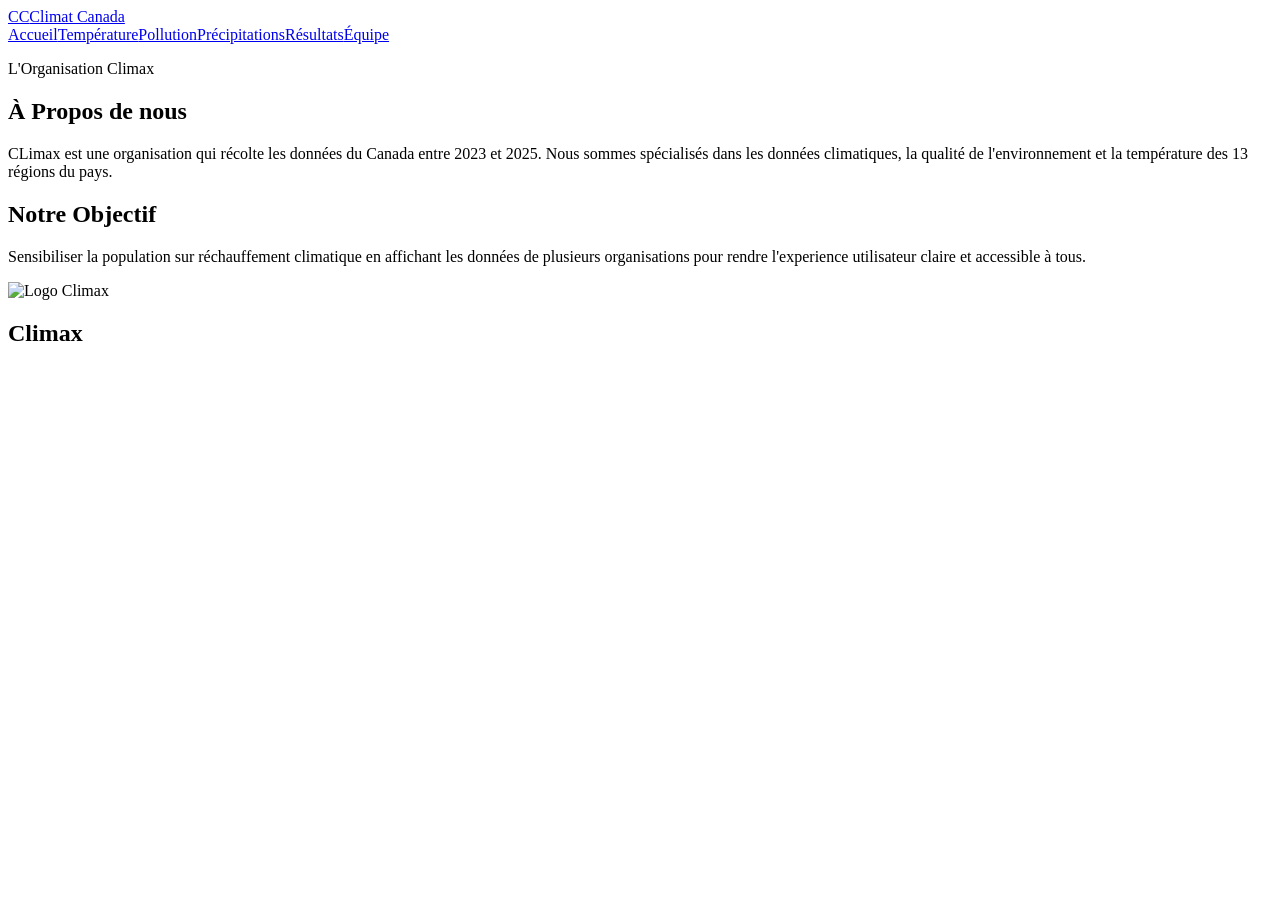
==== site/index.html @ 68cd66f8 "index add" ====
<!doctype html>
<html lang="fr">

<head>
    <meta charset="utf-8">
    <meta name="viewport" content="width=device-width, initial-scale=1">
    <meta name="description" content="températures (dégrée Celsius o C) moyennes de 
chaque année dans chacune des 13 provinces et territoires du Canada.">
    <title>Pollution | Climat Canada</title>
    <link rel="stylesheet" href="css/commun.css">
    <link rel="stylesheet" href="css/donnees.css">
</head>

<body data-theme="Temperature">
    <header class="site-header">
        <div class="container nav-wrap">
            <a class="brand" href="index.html"><span class="brand-mark">CC</span>Climat Canada</a>
            <nav class="main-nav" aria-label="Navigation principale">
                <a href="index.html" aria-current="page">Accueil</a><a href="Temperature.html">Température</a><a
                    href="pollution.html">Pollution</a><a href="precipitations.html">Précipitations</a><a
                    href="resultats.html">Résultats</a><a href="equipe.html">Équipe</a>
            </nav>
        </div>
    </header>
    <section class="hero">
        <div class="container">
            <p class="eyebrow">L'Organisation Climax</p>
            <h1>À Propos de nous</h1>
            <p>CLimax est une organisation qui récolte les données du Canada entre 2023 et 2025. Nous sommes spécialisés
                dans les données climatiques, la qualité de l'environnement et la température des 13 régions du pays.
            </p>
            <h2>Notre Objectif</h2>
            <p>Sensibiliser la population sur réchauffement climatique en affichant les données de plusieurs
                organisations pour rendre l'experience utilisateur claire et accessible à tous.</p>
        </div>
    </section>
    <section class="logo-section">
        <div class="container">
            <img src="climax.png" alt="Logo Climax">
            <h2>Climax</h2>
        </div>
    </section>
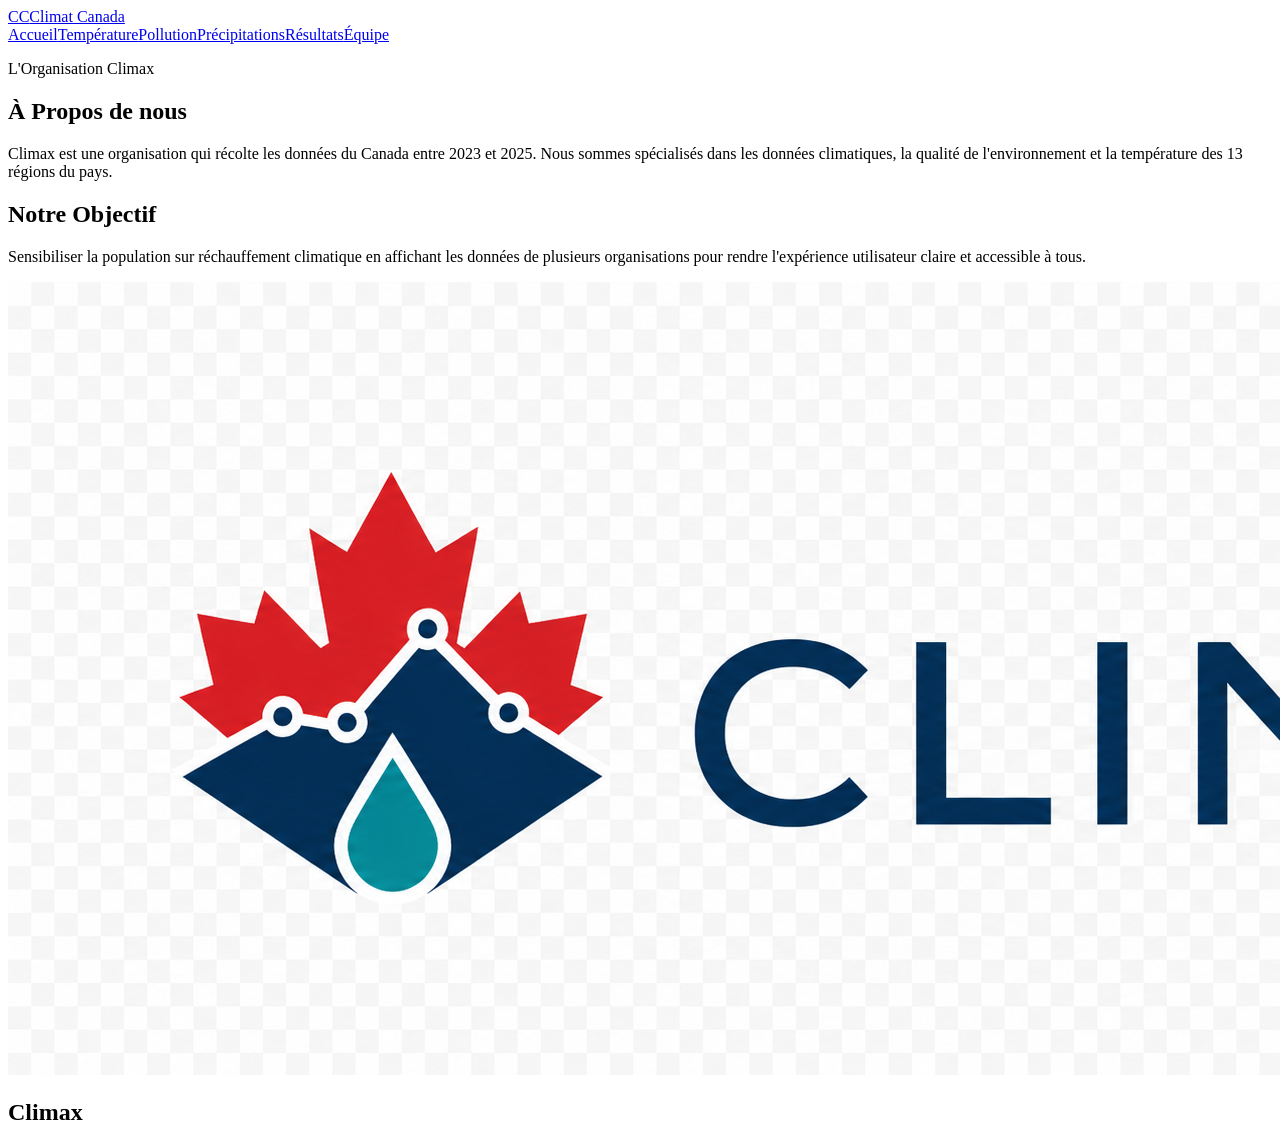
==== commit 1e39dfce: "update sur html et logo" ====
--- a/site/index.html
+++ b/site/index.html
@@ -4,9 +4,9 @@
 <head>
     <meta charset="utf-8">
     <meta name="viewport" content="width=device-width, initial-scale=1">
-    <meta name="description" content="températures (dégrée Celsius o C) moyennes de 
-chaque année dans chacune des 13 provinces et territoires du Canada.">
-    <title>Pollution | Climat Canada</title>
+    <meta name="description"
+        content="CLimax est une organisation qui récolte les données du Canada entre 2023 et 2025.">
+    <title>Accueil | Climax</title>
     <link rel="stylesheet" href="css/commun.css">
     <link rel="stylesheet" href="css/donnees.css">
 </head>
@@ -16,7 +16,7 @@
         <div class="container nav-wrap">
             <a class="brand" href="index.html"><span class="brand-mark">CC</span>Climat Canada</a>
             <nav class="main-nav" aria-label="Navigation principale">
-                <a href="index.html" aria-current="page">Accueil</a><a href="Temperature.html">Température</a><a
+                <a href="index.html" aria-current="page">Accueil</a><a href="temperature.html">Température</a><a
                     href="pollution.html">Pollution</a><a href="precipitations.html">Précipitations</a><a
                     href="resultats.html">Résultats</a><a href="equipe.html">Équipe</a>
             </nav>
@@ -26,17 +26,17 @@
         <div class="container">
             <p class="eyebrow">L'Organisation Climax</p>
             <h1>À Propos de nous</h1>
-            <p>CLimax est une organisation qui récolte les données du Canada entre 2023 et 2025. Nous sommes spécialisés
+            <p>Climax est une organisation qui récolte les données du Canada entre 2023 et 2025. Nous sommes spécialisés
                 dans les données climatiques, la qualité de l'environnement et la température des 13 régions du pays.
             </p>
             <h2>Notre Objectif</h2>
             <p>Sensibiliser la population sur réchauffement climatique en affichant les données de plusieurs
-                organisations pour rendre l'experience utilisateur claire et accessible à tous.</p>
+                organisations pour rendre l'expérience utilisateur claire et accessible à tous.</p>
         </div>
     </section>
     <section class="logo-section">
         <div class="container">
-            <img src="climax.png" alt="Logo Climax">
+            <img src="image/climax.png" alt="Logo Climax">
             <h2>Climax</h2>
         </div>
     </section>
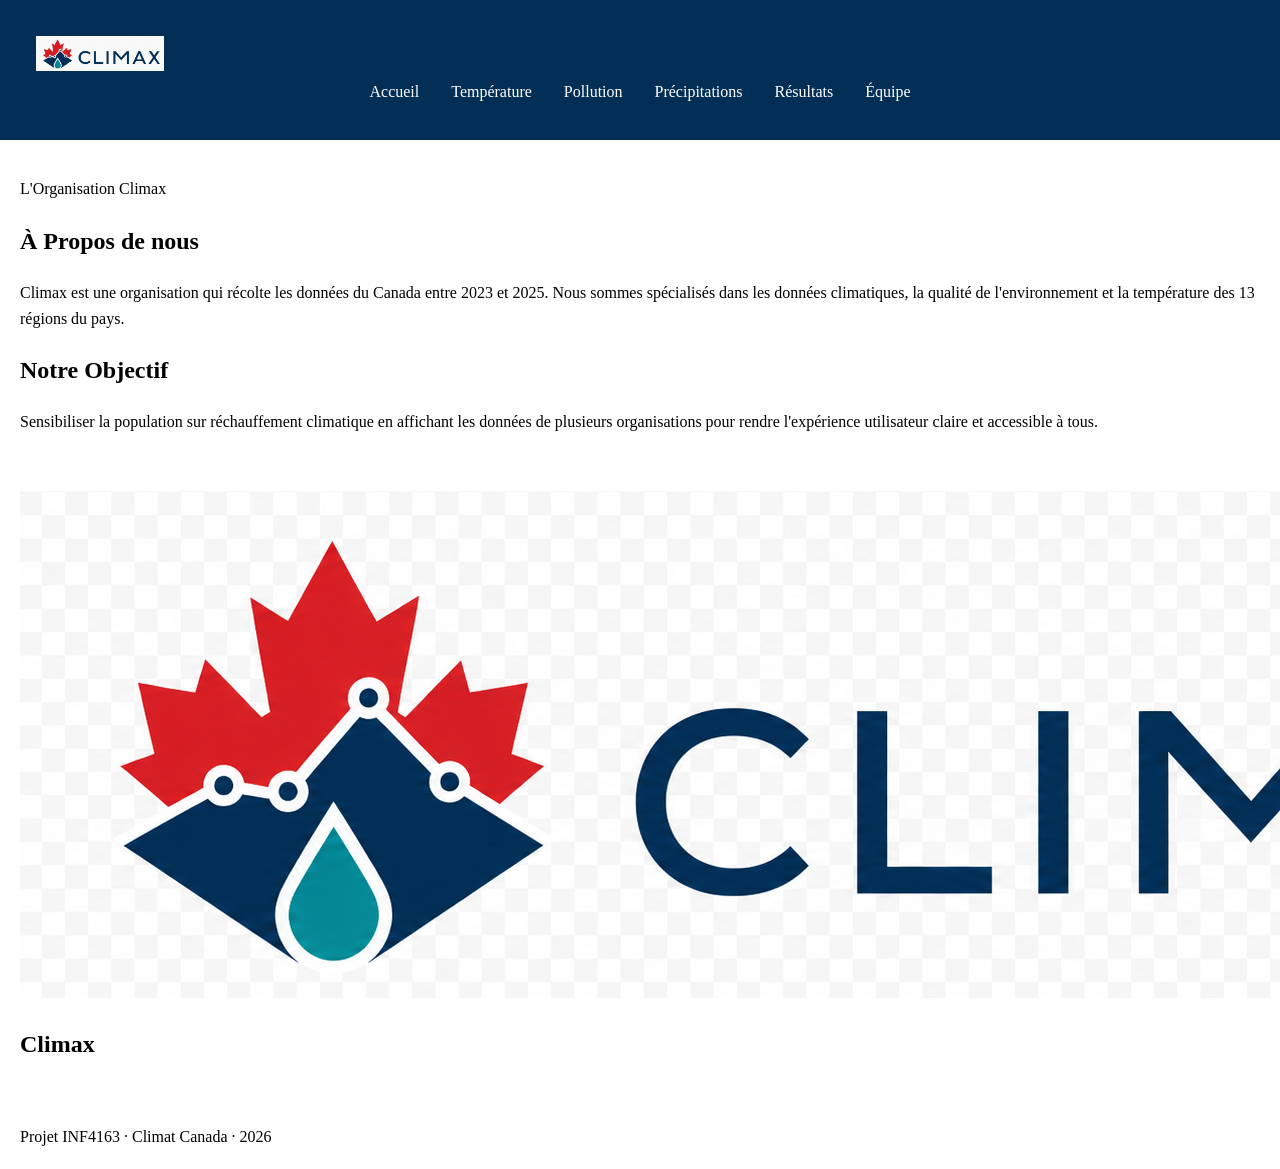
==== commit a7200790: "modification header, photo,logo" ====
--- a/site/index.html
+++ b/site/index.html
@@ -14,7 +14,9 @@
 <body data-theme="Temperature">
     <header class="site-header">
         <div class="container nav-wrap">
-            <a class="brand" href="index.html"><span class="brand-mark">CC</span>Climat Canada</a>
+            <a class="brand" href="index.html">
+                <img src="image/climax.png" alt="Logo Climax">
+            </a>
             <nav class="main-nav" aria-label="Navigation principale">
                 <a href="index.html" aria-current="page">Accueil</a><a href="temperature.html">Température</a><a
                     href="pollution.html">Pollution</a><a href="precipitations.html">Précipitations</a><a
@@ -39,4 +41,11 @@
             <img src="image/climax.png" alt="Logo Climax">
             <h2>Climax</h2>
         </div>
-    </section>+    </section>
+    <footer class="site-footer">
+        <div class="container">Projet INF4163 · Climat Canada · 2026</div>
+    </footer>
+    <script src="js/donnees.js"></script>
+</body>
+
+</html>
--- a/site/css/commun.css
+++ b/site/css/commun.css
@@ -0,0 +1,48 @@
+:root {
+    --bleu-marine: #032f57;
+    --rouge: #D71E24;
+    --turquoise: #068897;
+}
+
+.site-header {
+    background-color: var(--bleu-marine);
+    padding: 1rem;
+}
+
+.site-header a {
+    text-decoration: none;
+    color: white;
+}
+
+.main-nav {
+    display: flex;
+    gap: 2rem;
+    justify-content: center;
+}
+
+.brand img {
+    height: 35px;
+}
+
+.container {
+    max-width: 1300px;
+    margin: 0 auto;
+    padding: 20px;
+}
+
+body {
+    font-family: Segoe UI;
+    line-height: 1.6;
+    margin: 0;
+}
+
+hero {
+    padding: 20px;
+}
+
+.footer {
+    padding: 1rem;
+    text-align: center;
+    background-color: var(--bleu-marine);
+    color: white;
+}
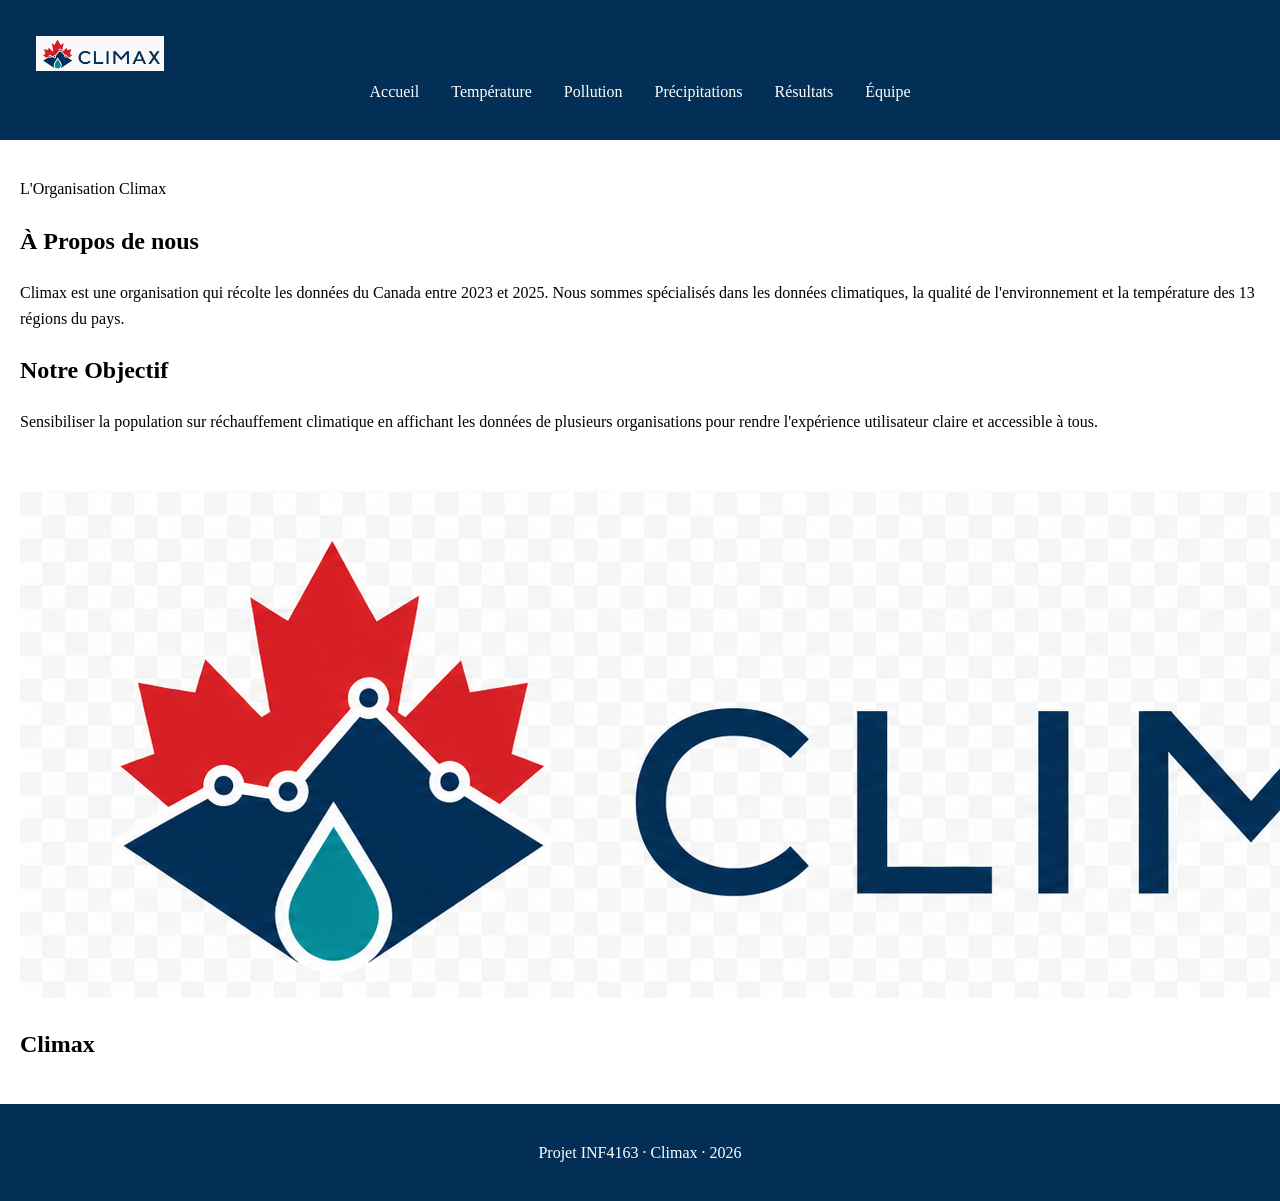
==== commit 08c090db: "..." ====
--- a/site/index.html
+++ b/site/index.html
@@ -43,7 +43,7 @@
         </div>
     </section>
     <footer class="site-footer">
-        <div class="container">Projet INF4163 · Climat Canada · 2026</div>
+        <div class="container">Projet INF4163 · Climax · 2026</div>
     </footer>
     <script src="js/donnees.js"></script>
 </body>
--- a/site/css/commun.css
+++ b/site/css/commun.css
@@ -40,7 +40,7 @@
     padding: 20px;
 }
 
-.footer {
+.site-footer {
     padding: 1rem;
     text-align: center;
     background-color: var(--bleu-marine);
--- a/site/css/donnees.css
+++ b/site/css/donnees.css
@@ -0,0 +1,5 @@
+.member-photo {
+    width: 150px;
+    height: 150px;
+    object-fit: cover;
+}
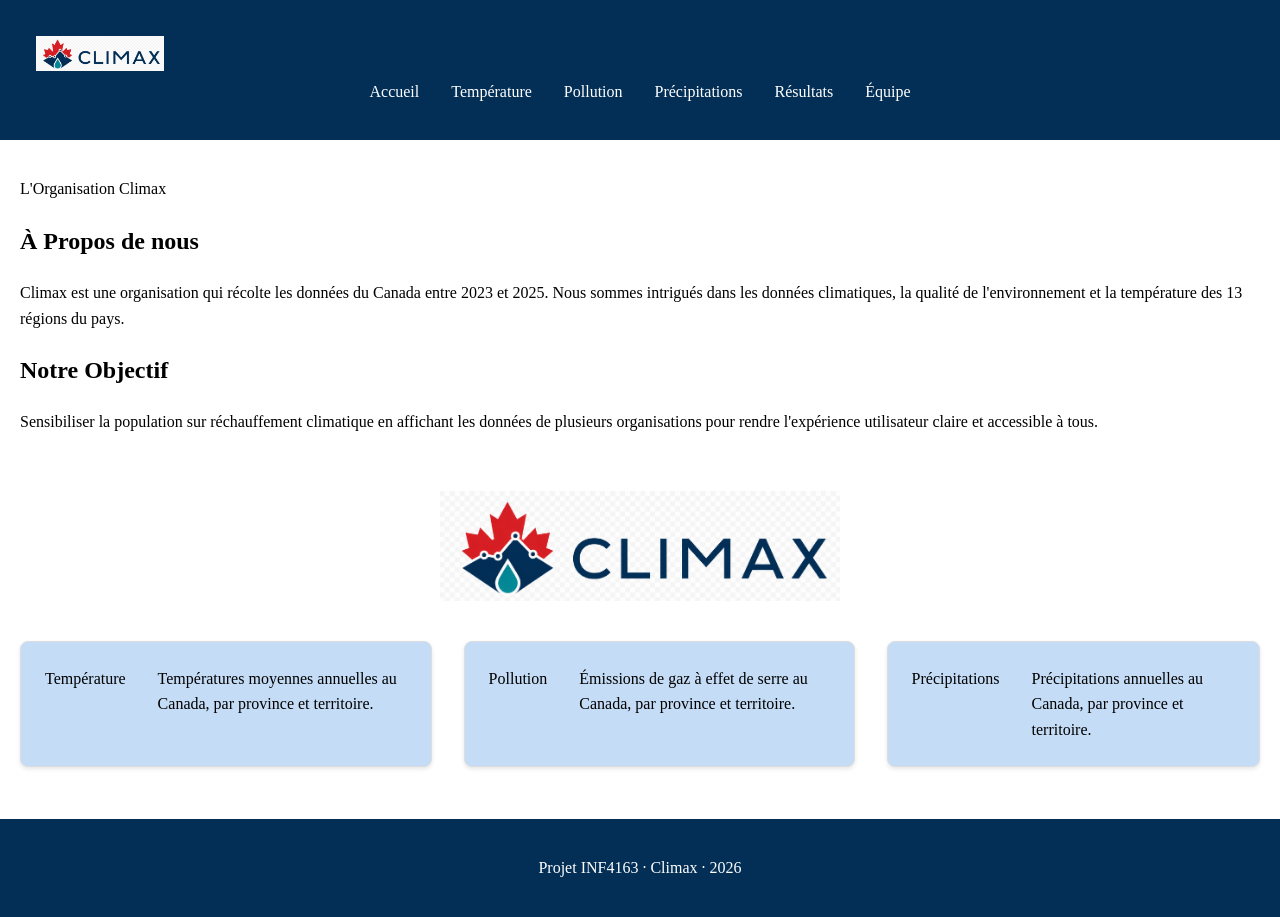
==== commit 340a1a50: "add index.css" ====
--- a/site/index.html
+++ b/site/index.html
@@ -8,7 +8,7 @@
         content="CLimax est une organisation qui récolte les données du Canada entre 2023 et 2025.">
     <title>Accueil | Climax</title>
     <link rel="stylesheet" href="css/commun.css">
-    <link rel="stylesheet" href="css/donnees.css">
+    <link rel="stylesheet" href="css/index.css">
 </head>
 
 <body data-theme="Temperature">
@@ -28,7 +28,7 @@
         <div class="container">
             <p class="eyebrow">L'Organisation Climax</p>
             <h1>À Propos de nous</h1>
-            <p>Climax est une organisation qui récolte les données du Canada entre 2023 et 2025. Nous sommes spécialisés
+            <p>Climax est une organisation qui récolte les données du Canada entre 2023 et 2025. Nous sommes intrigués
                 dans les données climatiques, la qualité de l'environnement et la température des 13 régions du pays.
             </p>
             <h2>Notre Objectif</h2>
@@ -39,9 +39,26 @@
     <section class="logo-section">
         <div class="container">
             <img src="image/climax.png" alt="Logo Climax">
-            <h2>Climax</h2>
-        </div>
     </section>
+
+    <section class="blocs">
+        <div class="container">
+            <div class="bloc">
+                <a href="temperature.html">Température</a>
+                <p>Températures moyennes annuelles au Canada, par province et territoire.
+                </p>
+            </div>
+            <div class="bloc">
+                <a href="pollution.html">Pollution</a>
+                <p>Émissions de gaz à effet de serre au Canada, par province et territoire.</p>
+            </div>
+            <div class="bloc">
+                <a href="precipitations.html">Précipitations</a>
+                <p>Précipitations annuelles au Canada, par province et territoire.</p>
+            </div>
+
+    </section>
+    </div>
     <footer class="site-footer">
         <div class="container">Projet INF4163 · Climax · 2026</div>
     </footer>
--- a/site/css/index.css
+++ b/site/css/index.css
@@ -0,0 +1,34 @@
+.logo-section img {
+    max-width: 400px;
+    display: block;
+    margin: 0 auto;
+}
+
+.bloc {
+    display: flex;
+    gap: 2rem;
+    align-items: flex-start;
+    border: 1px solid #ddd;
+    border-radius: 8px;
+    padding: 1.5rem;
+    margin-bottom: 2rem;
+    background-color: #c4dcf5;
+    box-shadow: 0 2px 4px rgba(0, 0, 0, 0.1);
+}
+
+.bloc a {
+    text-decoration: none;
+    color: black;
+    text-align: center;
+}
+
+.bloc p {
+    margin: 0;
+    text-align: centre;
+}
+
+.blocs .container {
+    display: flex;
+    gap: 2rem;
+    justify-content: center;
+}
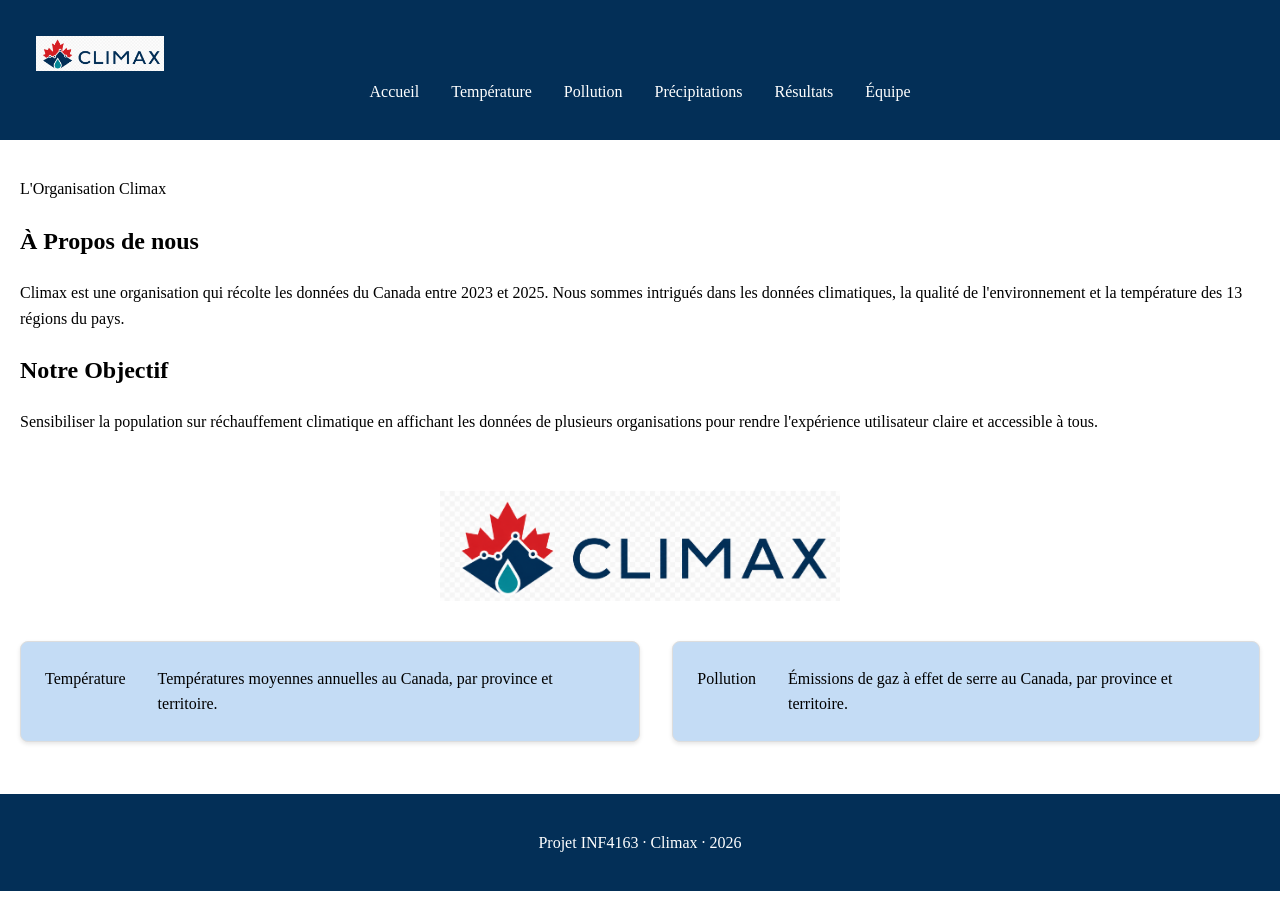
==== commit 296ca895: "fini 99%" ====
--- a/site/index.html
+++ b/site/index.html
@@ -11,7 +11,7 @@
     <link rel="stylesheet" href="css/index.css">
 </head>
 
-<body data-theme="Temperature">
+<body data-theme="index">
     <header class="site-header">
         <div class="container nav-wrap">
             <a class="brand" href="index.html">
@@ -39,6 +39,7 @@
     <section class="logo-section">
         <div class="container">
             <img src="image/climax.png" alt="Logo Climax">
+        </div>
     </section>
 
     <section class="blocs">
@@ -52,17 +53,11 @@
                 <a href="pollution.html">Pollution</a>
                 <p>Émissions de gaz à effet de serre au Canada, par province et territoire.</p>
             </div>
-            <div class="bloc">
-                <a href="precipitations.html">Précipitations</a>
-                <p>Précipitations annuelles au Canada, par province et territoire.</p>
-            </div>
 
     </section>
-    </div>
     <footer class="site-footer">
         <div class="container">Projet INF4163 · Climax · 2026</div>
     </footer>
-    <script src="js/donnees.js"></script>
 </body>
 
 </html>
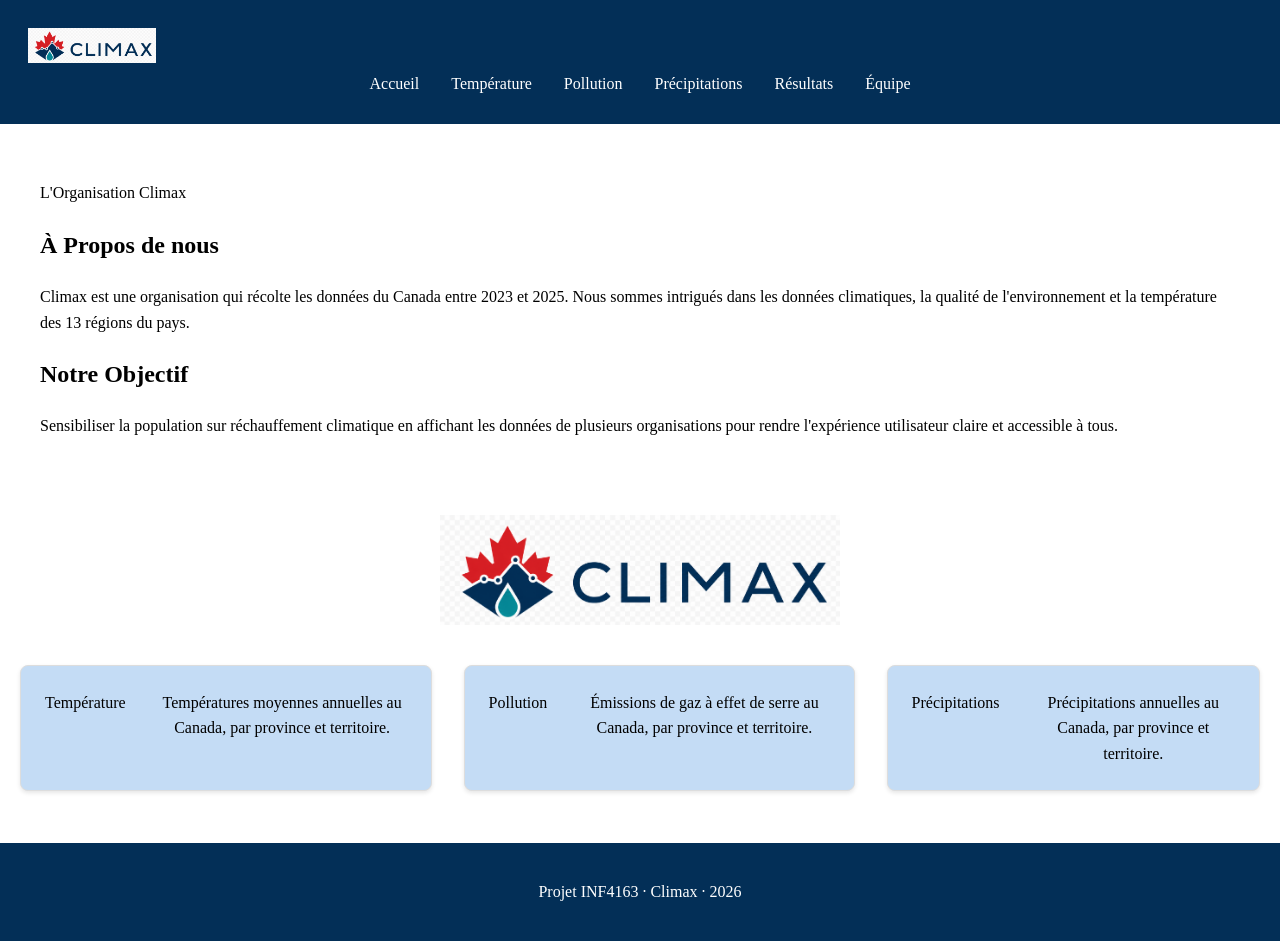
==== commit 26ff20ef: "Finish" ====
--- a/site/index.html
+++ b/site/index.html
@@ -53,6 +53,12 @@
                 <a href="pollution.html">Pollution</a>
                 <p>Émissions de gaz à effet de serre au Canada, par province et territoire.</p>
             </div>
+            <div class="bloc">
+                <a href="precipitations.html">Précipitations</a>
+                <p>Précipitations annuelles au Canada, par province et territoire.
+                </p>
+            </div>
+        </div>
 
     </section>
     <footer class="site-footer">
--- a/site/css/commun.css
+++ b/site/css/commun.css
@@ -6,7 +6,7 @@
 
 .site-header {
     background-color: var(--bleu-marine);
-    padding: 1rem;
+    padding: 0.5rem;
 }
 
 .site-header a {
@@ -36,7 +36,7 @@
     margin: 0;
 }
 
-hero {
+.hero {
     padding: 20px;
 }
 
--- a/site/css/index.css
+++ b/site/css/index.css
@@ -24,7 +24,7 @@
 
 .bloc p {
     margin: 0;
-    text-align: centre;
+    text-align: center;
 }
 
 .blocs .container {
